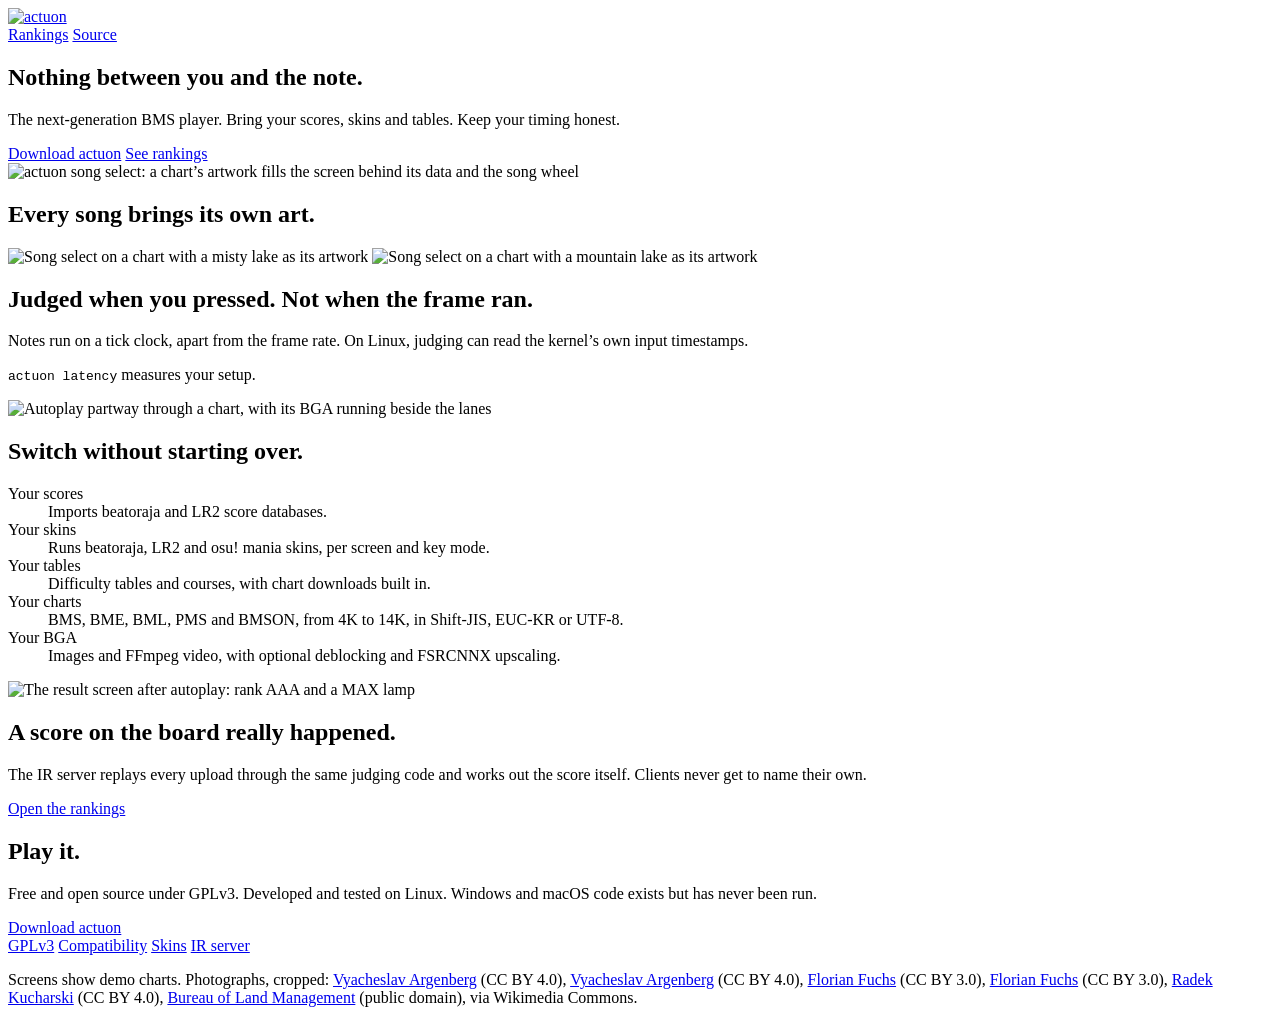
==== site/index.html @ fd85c293 "Add the actuon.app intro page A static page for Cloudflare Pages.  Co-Authored-By: Claude Opus 5.5 <" ====
<!doctype html>
<html lang="en">
<head>
<meta charset="utf-8">
<meta name="viewport" content="width=device-width, initial-scale=1">
<title>actuon - the next-generation BMS player</title>
<meta name="description" content="actuon is an open-source BMS player for BMS, BME, BML, PMS and BMSON charts, with verified online rankings.">
<link rel="icon" href="/icon.svg">
<link rel="stylesheet" href="/style.css">
</head>
<body>
<header>
  <a class="logo" href="/"><img src="/logo.svg" alt="actuon" width="948" height="364"></a>
  <nav>
    <a href="https://ir.actuon.app">Rankings</a>
    <a href="https://github.com/square3ang/actuon">Source</a>
  </nav>
</header>
<main>
  <section class="hero">
    <div>
      <h1>Nothing between you and the note.</h1>
      <p>The next-generation BMS player. Bring your scores, skins and tables. Keep your timing honest.</p>
      <div class="actions">
        <a class="button" href="https://github.com/square3ang/actuon/releases/latest">Download actuon</a>
        <a class="link" href="https://ir.actuon.app">See rankings</a>
      </div>
    </div>
    <img class="screen" src="/screens/select.webp" width="1280" height="720" alt="actuon song select: a chart’s artwork fills the screen behind its data and the song wheel">
  </section>

  <section class="art">
    <h2>Every song brings its own art.</h2>
    <div class="pair">
      <img class="screen" src="/screens/select2.webp" width="1280" height="720" loading="lazy" alt="Song select on a chart with a misty lake as its artwork">
      <img class="screen" src="/screens/select3.webp" width="1280" height="720" loading="lazy" alt="Song select on a chart with a mountain lake as its artwork">
    </div>
  </section>

  <section class="moment">
    <div>
      <h2>Judged when you pressed. Not when the frame ran.</h2>
      <p>Notes run on a tick clock, apart from the frame rate. On Linux, judging can read the kernel’s own input timestamps.</p>
      <p class="sky"><code>actuon latency</code> measures your setup.</p>
    </div>
    <img class="screen" src="/screens/play.webp" width="1280" height="720" loading="lazy" alt="Autoplay partway through a chart, with its BGA running beside the lanes">
  </section>

  <section class="switch">
    <h2>Switch without starting over.</h2>
    <dl>
      <div><dt>Your scores</dt><dd>Imports beatoraja and LR2 score databases.</dd></div>
      <div><dt>Your skins</dt><dd>Runs beatoraja, LR2 and osu! mania skins, per screen and key mode.</dd></div>
      <div><dt>Your tables</dt><dd>Difficulty tables and courses, with chart downloads built in.</dd></div>
      <div><dt>Your charts</dt><dd>BMS, BME, BML, PMS and BMSON, from 4K to 14K, in Shift-JIS, EUC-KR or UTF-8.</dd></div>
      <div><dt>Your BGA</dt><dd>Images and FFmpeg video, with optional deblocking and FSRCNNX upscaling.</dd></div>
    </dl>
  </section>

  <section class="moment flip">
    <img class="screen" src="/screens/result.webp" width="1280" height="720" loading="lazy" alt="The result screen after autoplay: rank AAA and a MAX lamp">
    <div>
      <h2>A score on the board really happened.</h2>
      <p>The IR server replays every upload through the same judging code and works out the score itself. Clients never get to name their own.</p>
      <a class="text-link" href="https://ir.actuon.app">Open the rankings</a>
    </div>
  </section>

  <section id="start" class="start">
    <h2>Play it.</h2>
    <p>Free and open source under GPLv3. Developed and tested on Linux. Windows and macOS code exists but has never been run.</p>
    <a class="button" href="https://github.com/square3ang/actuon/releases/latest">Download actuon</a>
  </section>
</main>
<footer>
  <a href="https://github.com/square3ang/actuon/blob/main/LICENSE">GPLv3</a>
  <a href="https://github.com/square3ang/actuon/blob/main/docs/compat.md">Compatibility</a>
  <a href="https://github.com/square3ang/actuon/blob/main/docs/skin.md">Skins</a>
  <a href="https://github.com/square3ang/actuon/blob/main/docs/ir.md">IR server</a>
  <p class="credits" data-credits>Screens show demo charts. Photographs, cropped: <a href="https://commons.wikimedia.org/wiki/File:Pumori,_Nepal,_Asia.jpg">Vyacheslav Argenberg</a> (CC BY 4.0), <a href="https://commons.wikimedia.org/wiki/File:Olkhon_Island,_Capes,_cliffs_at_sunset,_Lake_Baikal,_Russia.jpg">Vyacheslav Argenberg</a> (CC BY 4.0), <a href="https://commons.wikimedia.org/wiki/File:Herbert_Lake_beim_Icefields_Parkway.jpg">Florian Fuchs</a> (CC BY 3.0), <a href="https://commons.wikimedia.org/wiki/File:Lake_Kinney_mit_Mount_Whitehorn.jpg">Florian Fuchs</a> (CC BY 3.0), <a href="https://commons.wikimedia.org/wiki/File:Winter_in_Tatry_Mountains_-_Poland.jpg">Radek Kucharski</a> (CC BY 4.0), <a href="https://commons.wikimedia.org/wiki/File:Utah_Dunes_Landscape_-_West_Desert_District.jpg">Bureau of Land Management</a> (public domain), via Wikimedia Commons.</p>
</footer>
</body>
</html>
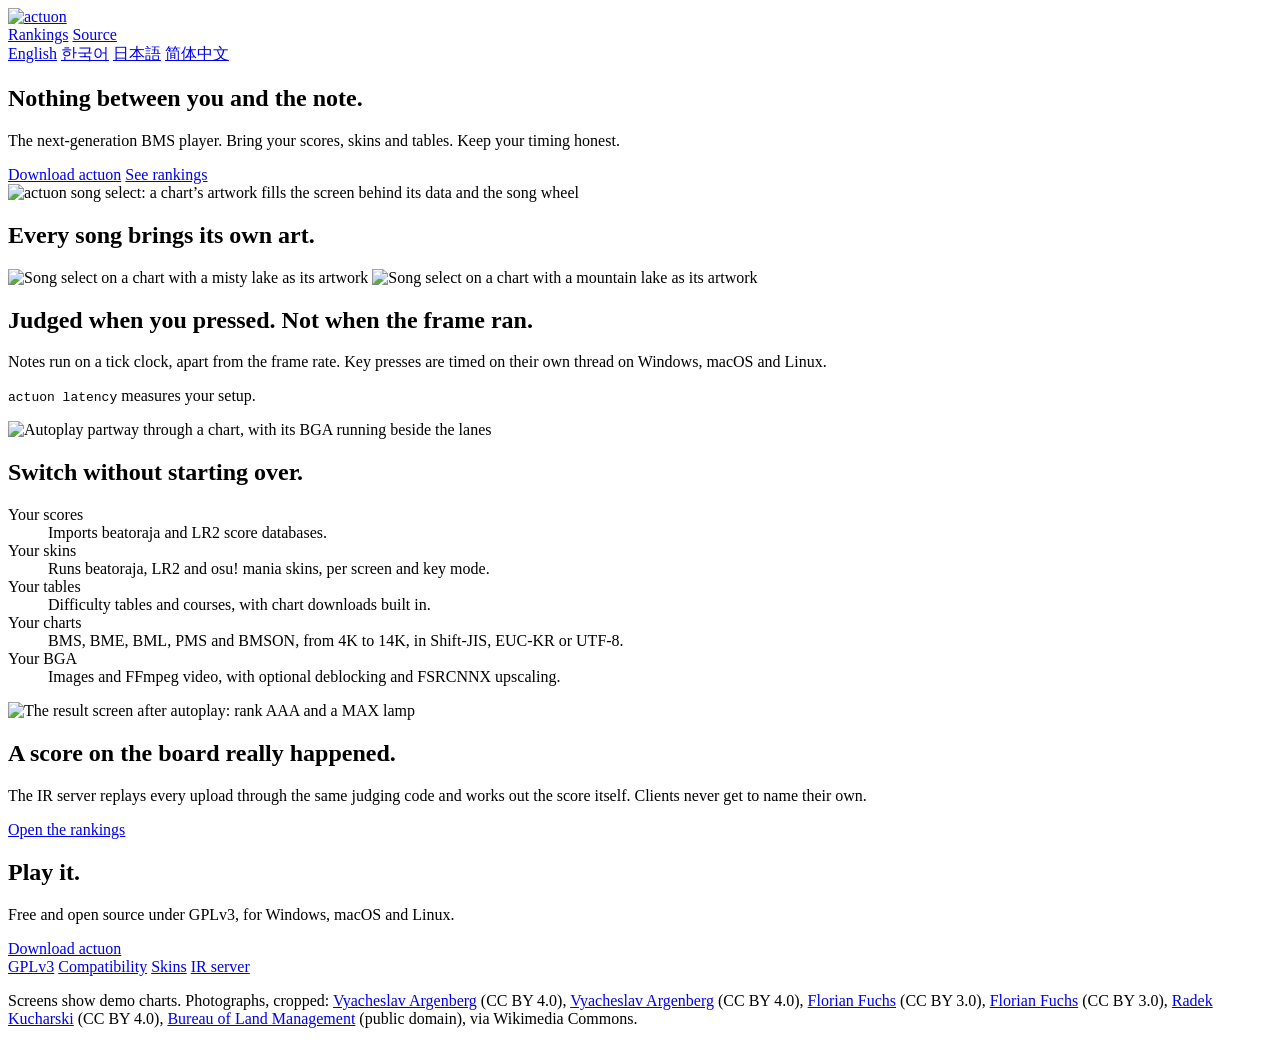
==== commit eb666c6d: "Add Korean, Japanese and Chinese intro pages Co-Authored-By: Claude Opus 5.5 <noreply@anthropic.com>" ====
--- a/site/index.html
+++ b/site/index.html
@@ -4,9 +4,15 @@
 <meta charset="utf-8">
 <meta name="viewport" content="width=device-width, initial-scale=1">
 <title>actuon - the next-generation BMS player</title>
-<meta name="description" content="actuon is an open-source BMS player for BMS, BME, BML, PMS and BMSON charts, with verified online rankings.">
+<meta name="description" content="actuon is an open-source BMS player for Windows, macOS and Linux, with verified online rankings.">
 <link rel="icon" href="/icon.svg">
 <link rel="stylesheet" href="/style.css">
+<link rel="alternate" hreflang="en" href="https://actuon.app/">
+<link rel="alternate" hreflang="ko" href="https://actuon.app/ko/">
+<link rel="alternate" hreflang="ja" href="https://actuon.app/ja/">
+<link rel="alternate" hreflang="zh-Hans" href="https://actuon.app/zh/">
+<link rel="alternate" hreflang="x-default" href="https://actuon.app/">
+<script src="/lang.js"></script>
 </head>
 <body>
 <header>
@@ -14,6 +20,12 @@
   <nav>
     <a href="https://ir.actuon.app">Rankings</a>
     <a href="https://github.com/square3ang/actuon">Source</a>
+  </nav>
+  <nav class="langs" aria-label="Language">
+    <a href="/?lang=en" hreflang="en" lang="en" aria-current="page">English</a>
+    <a href="/ko/" hreflang="ko" lang="ko">한국어</a>
+    <a href="/ja/" hreflang="ja" lang="ja">日本語</a>
+    <a href="/zh/" hreflang="zh" lang="zh-Hans">简体中文</a>
   </nav>
 </header>
 <main>
@@ -40,7 +52,7 @@
   <section class="moment">
     <div>
       <h2>Judged when you pressed. Not when the frame ran.</h2>
-      <p>Notes run on a tick clock, apart from the frame rate. On Linux, judging can read the kernel’s own input timestamps.</p>
+      <p>Notes run on a tick clock, apart from the frame rate. Key presses are timed on their own thread on Windows, macOS and Linux.</p>
       <p class="sky"><code>actuon latency</code> measures your setup.</p>
     </div>
     <img class="screen" src="/screens/play.webp" width="1280" height="720" loading="lazy" alt="Autoplay partway through a chart, with its BGA running beside the lanes">
@@ -68,7 +80,7 @@
 
   <section id="start" class="start">
     <h2>Play it.</h2>
-    <p>Free and open source under GPLv3. Developed and tested on Linux. Windows and macOS code exists but has never been run.</p>
+    <p>Free and open source under GPLv3, for Windows, macOS and Linux.</p>
     <a class="button" href="https://github.com/square3ang/actuon/releases/latest">Download actuon</a>
   </section>
 </main>
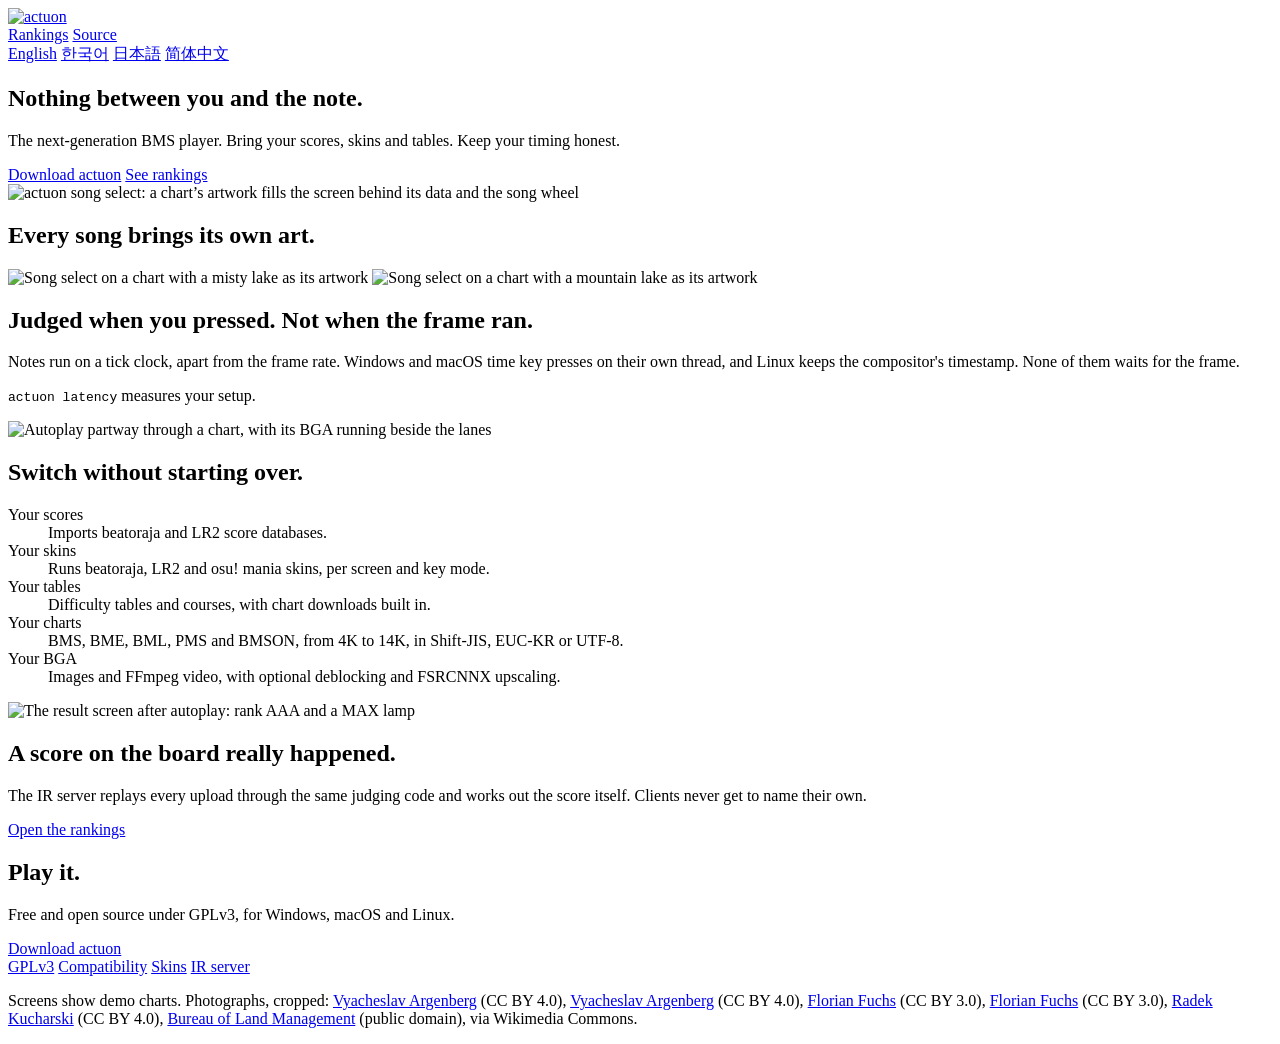
==== commit 77dcec04: "Make evdev an opt-in Linux setting, and let Wayland run Linux now takes SDL's key events by default," ====
--- a/site/index.html
+++ b/site/index.html
@@ -52,7 +52,7 @@
   <section class="moment">
     <div>
       <h2>Judged when you pressed. Not when the frame ran.</h2>
-      <p>Notes run on a tick clock, apart from the frame rate. Key presses are timed on their own thread on Windows, macOS and Linux.</p>
+      <p>Notes run on a tick clock, apart from the frame rate. Windows and macOS time key presses on their own thread, and Linux keeps the compositor's timestamp. None of them waits for the frame.</p>
       <p class="sky"><code>actuon latency</code> measures your setup.</p>
     </div>
     <img class="screen" src="/screens/play.webp" width="1280" height="720" loading="lazy" alt="Autoplay partway through a chart, with its BGA running beside the lanes">
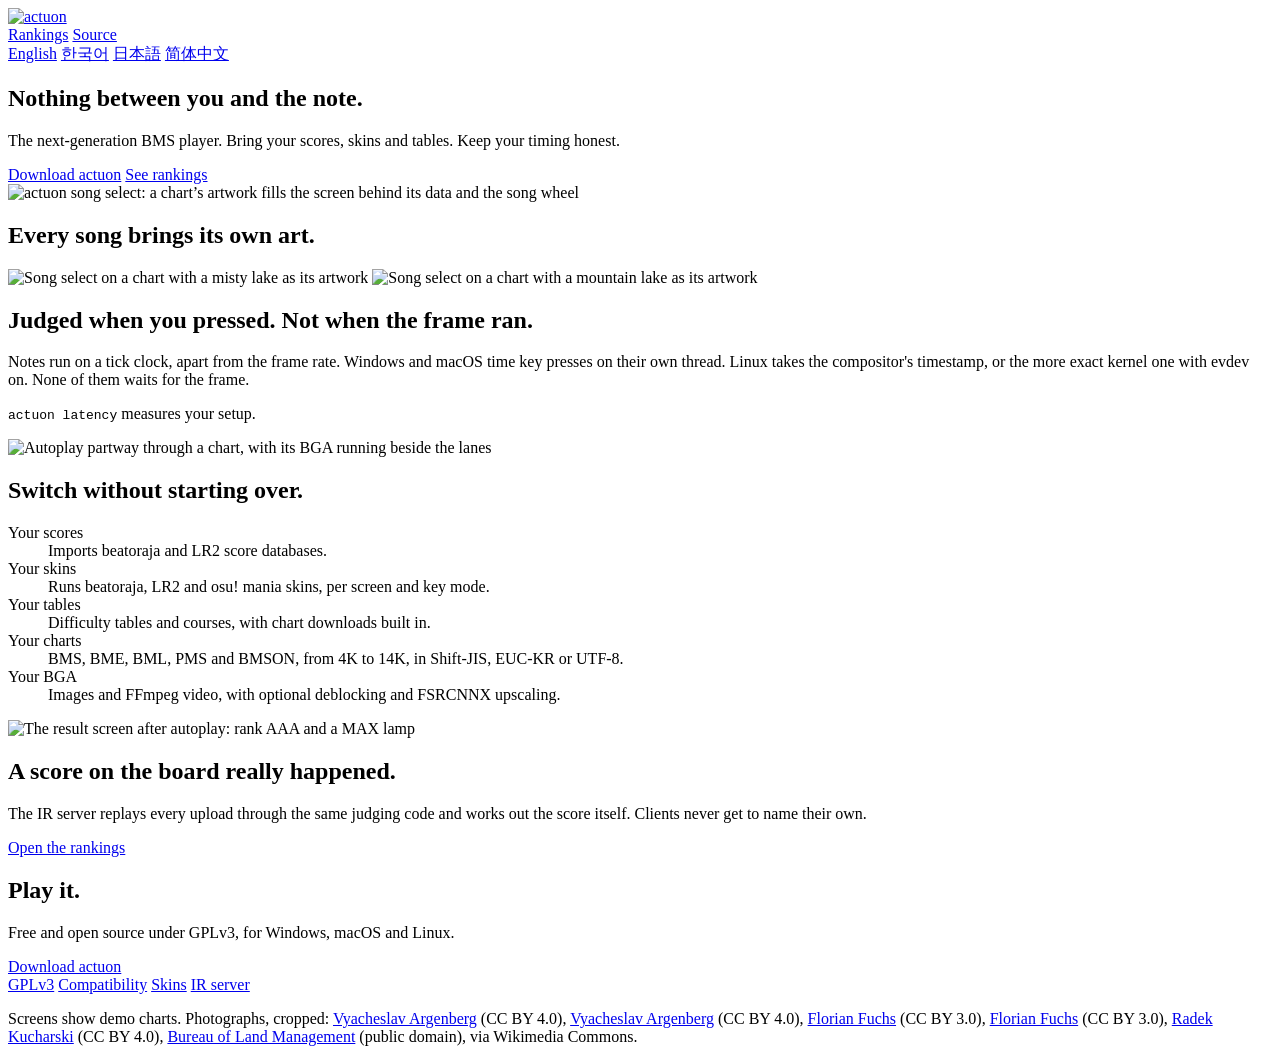
==== commit 55e2c1ab: "Say evdev timestamps are the more exact ones on Linux Co-Authored-By: Claude Opus 5.5 <noreply@anthr" ====
--- a/site/index.html
+++ b/site/index.html
@@ -52,7 +52,7 @@
   <section class="moment">
     <div>
       <h2>Judged when you pressed. Not when the frame ran.</h2>
-      <p>Notes run on a tick clock, apart from the frame rate. Windows and macOS time key presses on their own thread, and Linux keeps the compositor's timestamp. None of them waits for the frame.</p>
+      <p>Notes run on a tick clock, apart from the frame rate. Windows and macOS time key presses on their own thread. Linux takes the compositor's timestamp, or the more exact kernel one with evdev on. None of them waits for the frame.</p>
       <p class="sky"><code>actuon latency</code> measures your setup.</p>
     </div>
     <img class="screen" src="/screens/play.webp" width="1280" height="720" loading="lazy" alt="Autoplay partway through a chart, with its BGA running beside the lanes">
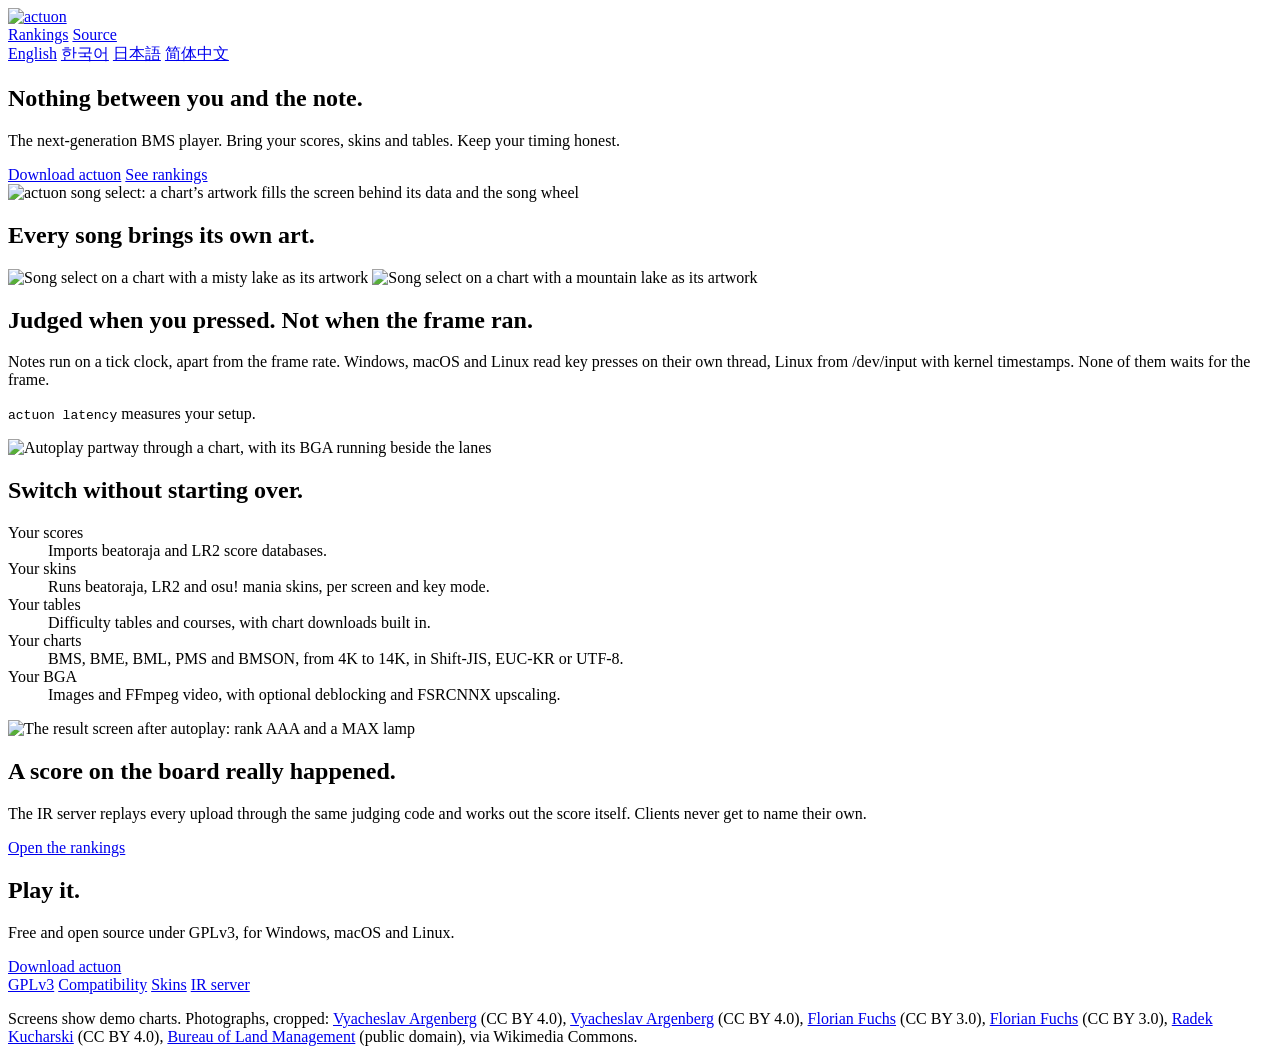
==== commit b6b06f2f: "Always read Linux keys from /dev/input, warning when it cannot With evdev off, keys came from SDL, w" ====
--- a/site/index.html
+++ b/site/index.html
@@ -52,7 +52,7 @@
   <section class="moment">
     <div>
       <h2>Judged when you pressed. Not when the frame ran.</h2>
-      <p>Notes run on a tick clock, apart from the frame rate. Windows and macOS time key presses on their own thread. Linux takes the compositor's timestamp, or the more exact kernel one with evdev on. None of them waits for the frame.</p>
+      <p>Notes run on a tick clock, apart from the frame rate. Windows, macOS and Linux read key presses on their own thread, Linux from /dev/input with kernel timestamps. None of them waits for the frame.</p>
       <p class="sky"><code>actuon latency</code> measures your setup.</p>
     </div>
     <img class="screen" src="/screens/play.webp" width="1280" height="720" loading="lazy" alt="Autoplay partway through a chart, with its BGA running beside the lanes">
